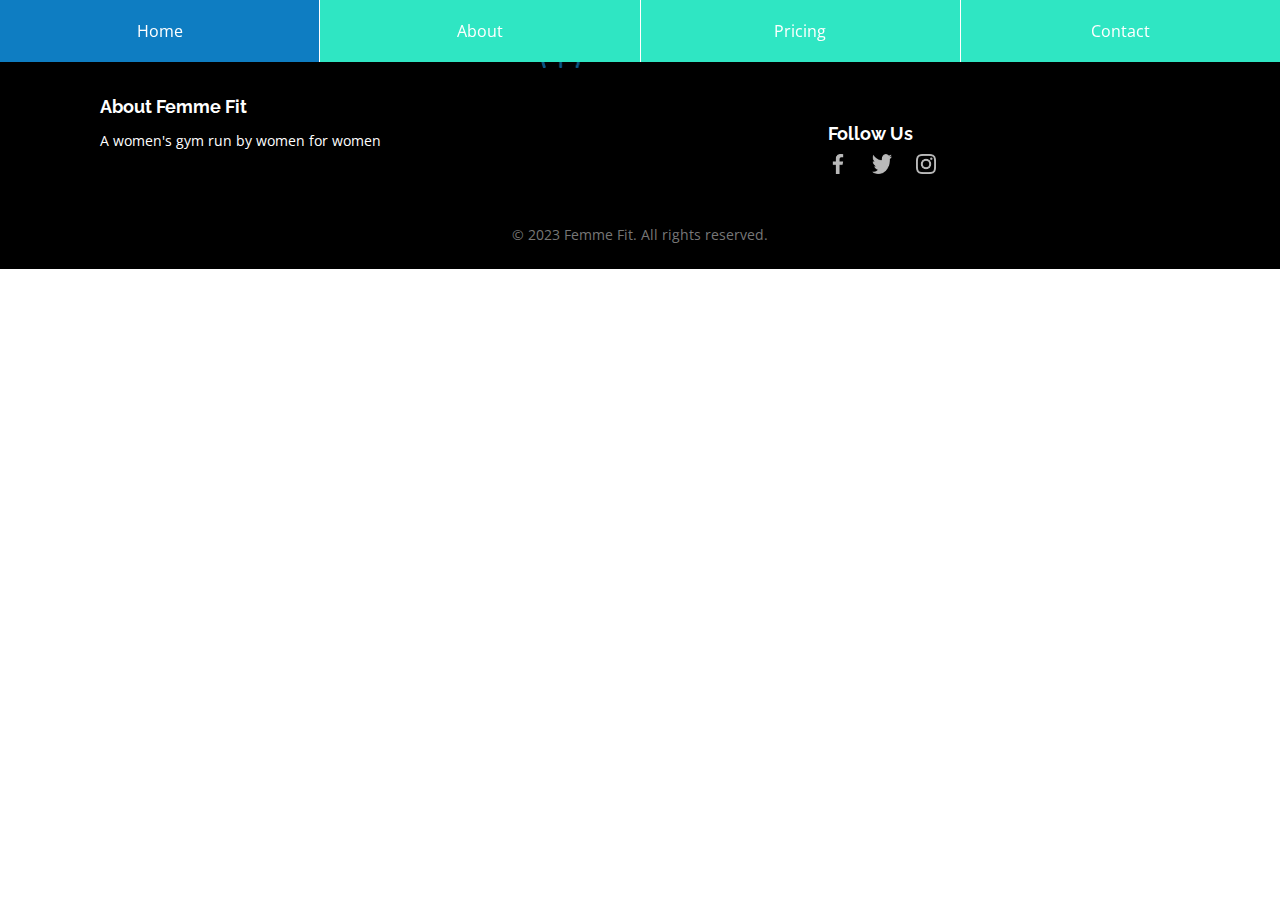
==== about.html @ 9b7427ed "main: fixed error with navigating back to home page in other html pages, removed character left over" ====
<!DOCTYPE html>
<html lang="en">

<head>
    <meta charset="UTF-8">
    <meta http-equiv="X-UA-Compatible" content="IE=edge">
    <meta name="viewport" content="width=device-width, initial-scale=1.0">
    <link rel="stylesheet" href="style.css">
    <title>Femme Fit - About</title>
</head>

<body>
    <div class="menu">
        <ul class="menu-items">
            <li><a href="index.html">Home</a></li>
            <li><a href="about.html">About</a></li>
            <li><a href="pricing.html">Pricing</a></li>
            <li><a href="contact.html">Contact</a></li>
        </ul>
    </div>

    <footer class="footer"><img class="footer-logo" src="assets/images/logo.png" alt="Logo">
        <div class="footer-content">
            <div class="footer-left pad-text">
                <h4>About Femme Fit</h4>
                <p>A women's gym run by women for women</p>
            </div>
            <div class="footer-right">
                <h4>Follow Us</h4>
                <div class="social-icons"> <a href="https://facebook.com" target="_blank"><img class="social-icon"
                            src="assets/images/fb.png" alt="facebook logo" /></a> <span> &nbsp; </span> <a
                        href="https://twitter.com" target="_blank"><img class="social-icon" src="assets/images/twitter.png"
                            alt="twitter logo" /></a> <span> &nbsp; </span> <a href="https://instagram.com"
                        target="_blank"><img class="social-icon" src="assets/images/insta.png" alt="instagram logo" /></a>
                </div>
            </div>
        </div>
        <div class="footer-bottom">
            <p>&copy; 2023 Femme Fit. All rights reserved.</p>
        </div>
    </footer>
</body>

</html>
---- style.css ----
@import url('https://fonts.googleapis.com/css2?family=Montserrat:wght@400;700&display=swap');
@import url('https://fonts.googleapis.com/css2?family=Raleway:wght@400;700&display=swap');
@import url('https://fonts.googleapis.com/css2?family=Open+Sans:wght@400;700&display=swap');

html,
body {
    padding: 0;
    margin: 0;
    scroll-behavior: smooth;
    background-color: #ffffff;
}


.white {
    color: #ffffff;
}

.blue {
    color: #0E7DC2;
}

.green {
    color: #2FE6C3;
}


h1,
h2 {
    font-family: 'Montserrat', sans-serif;
    font-weight: 700;
    text-transform: capitalize;
    font-size: 2em;
}

h3,
h4 {
    font-family: 'Raleway', sans-serif;
    font-weight: 400;
}

p {
    font-family: 'Open Sans', sans-serif;
    font-weight: 400;
}

a {
    font-family: 'Open Sans', sans-serif;
    font-weight: 400;
}

.text-center {
    text-align: center;
}


.menu {
    background-color: #2FE6C3;
    color: #ffffff;
    text-align: center;
    padding: 0px;
    position: fixed;
    top: 0;
    left: 0;
    width: 100%;
    box-shadow: 1px 10px 29px -7px rgba(0, 0, 0, 0.65);
}

.menu-items {
    display: flex;
    justify-content: center;
    list-style: none;
    margin: 0;
    padding: 0;
}

.menu-items li {
    width: 25%;
    transition: background-color 0.3s ease;
    border-right: 1px solid #ffffff;
}

.menu-items li:last-child {
    border-right: none;
}

.menu-items a {
    display: block;
    padding: 20px;
    text-decoration: none;
    color: inherit;
    transition: color 0.3s ease, background-color 0.3s ease;
}

.menu-items a:hover {
    color: #ffffff;
    background-color: #0E7DC2;
}


.green-button {
    font-family: 'Montserrat', sans-serif;
    font-size: 1rem;
    color: #ffffff;
    background-color: #2FE6C3;
    border: 2px solid #2FE6C3;
    border-radius: 4px;
    padding: 16px 20px;
    cursor: pointer;
    transition: background-color 0.3s ease;
}

.green-button:hover {
    background-color: #0E7DC2;
    border: 2px solid #ffffff;
}


.landing-section {
    height: 100vh;
    background-image: url("images/w2.jpg");
    background-size: cover;
    display: flex;
    align-items: center;
    justify-content: center;
}

.logo {
    max-width: 70%;
}

.landing-section,
.about-section,
.get-started-section {
    align-items: center;
    max-width: 100%;
    width: 100%;
    display: flex;
    flex-wrap: wrap;
}


.column {
    display: flex;
    flex-direction: column;
    justify-content: center;
}

.column img {
    max-width: 100%;
}

.contact-section {
    background: linear-gradient(to bottom, #2FE6C3, #0E7DC2);
    display: flex;
    flex-wrap: wrap;
    align-items: center;
    justify-content: center;
    padding: 8vh 0;
    text-align: left;
}


.pad-text {
    padding: 0 20px 50px 20px;
    max-width: 100%
}


.box-img {
    max-width: 100%;
}


form {
    display: flex;
    flex-direction: column;
    gap: 10px;
    font-family: 'Open Sans', sans-serif;
    text-align: left;
    padding: 20px;
    border-radius: 8px;
}

label {
    color: #ffffff;
    font-size: 0.7em;
}

input[type="text"],
input[type="email"],
textarea {
    padding: 10px;
    border: 1px solid #ccc;
    border-radius: 4px;
}

textarea {
    resize: vertical;
    min-height: 100px;
}


.footer {
    background-color: #000000;
    padding: 20px;
    color: #ffffff;
    text-align: center;
}

.footer-content {
    display: flex;
    justify-content: space-between;
    align-items: center;
}

.footer-left {
    width: 60%;
    text-align: left;
}

.footer-right {
    width: 40%;
    text-align: left;
}

.footer h4 {
    font-size: 18px;
    font-weight: bold;
    margin-bottom: 10px;
}

.footer p {
    font-size: 14px;
    margin-bottom: 5px;
}

.footer-logo {
    max-width: 200px;
    height: auto;
}

.social-icons {
    display: flex;
}

.social-icon {
    color: #333;
    max-height: 20px;
    width: auto;
    margin-right: 20px;
}

.footer-bottom {
    text-align: center;
    margin-top: 20px;
    font-size: 12px;
    color: #777;
}


@media (min-width: 768px) {
    .menu-items li {
        margin: 0px;
    }

    .menu-items a {
        padding: 20px;
    }

    .column {
        flex: 1;
        width: 50%;
    }

    .welcome-section {
        padding: 12vh 20vw;
    }

    .pad-text {
        padding: 0 80px 50px 80px;
        max-width: 100%
    }

    .logo {
        max-width: 50%;
    }
}
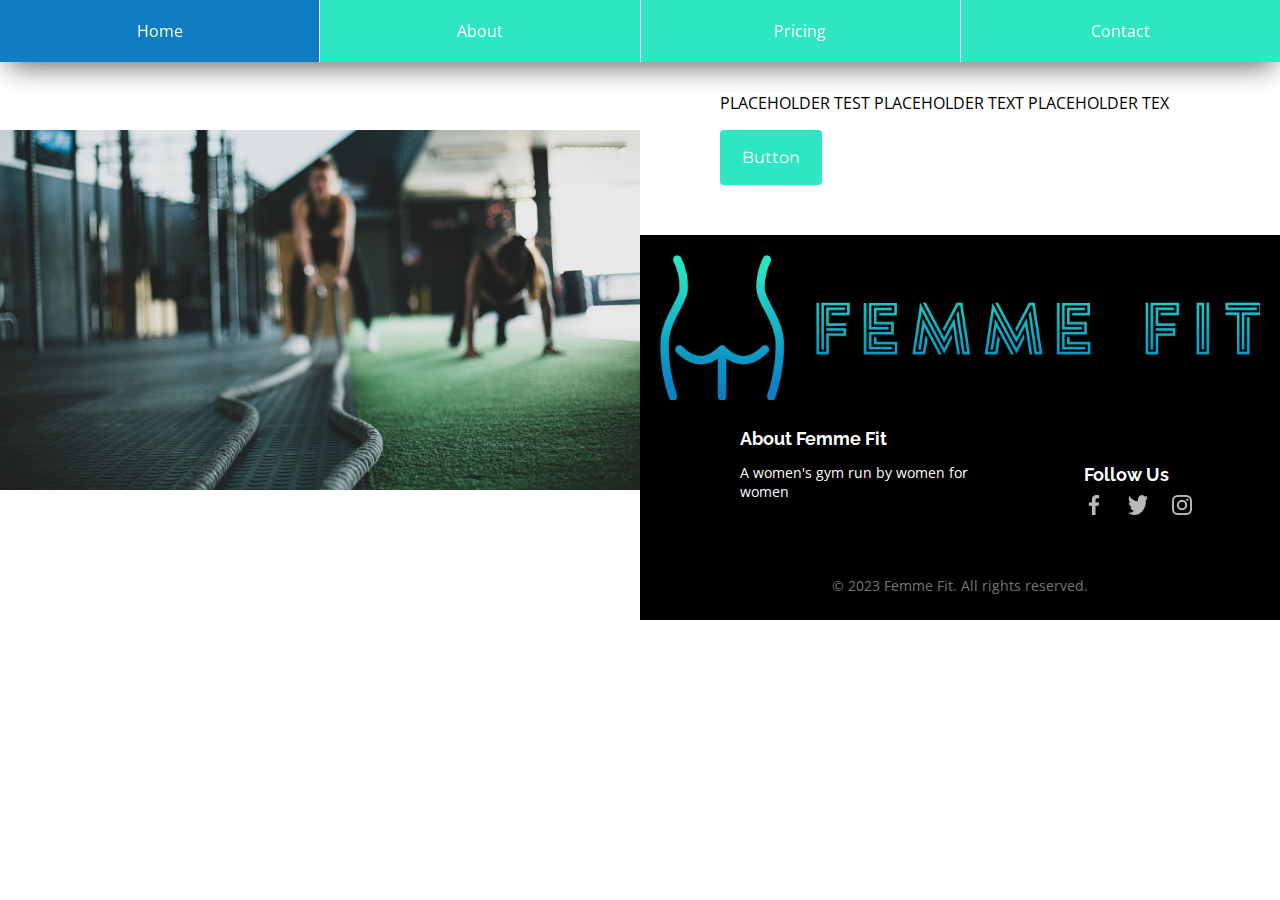
==== commit 4047976d: "feat: moved about us section from home page to about page" ====
--- a/about.html
+++ b/about.html
@@ -18,6 +18,17 @@
             <li><a href="contact.html">Contact</a></li>
         </ul>
     </div>
+
+    <div class="about-section">
+        <div class="column"> <img class="box-img" src="assets/images/w3.jpg" alt="image of women in the gym"> </div>
+        <div class="column">
+            <div class="pad-text">
+                <h2>About Us</h2>
+                <p>PLACEHOLDER TEST PLACEHOLDER TEXT PLACEHOLDER TEX</p>
+                <a href="#">
+                    <button class="green-button">Button</button>
+                </a>
+            </div>
 
     <footer class="footer"><img class="footer-logo" src="assets/images/logo.png" alt="Logo">
         <div class="footer-content">
--- a/style.css
+++ b/style.css
@@ -117,7 +117,7 @@
 
 .landing-section {
     height: 100vh;
-    background-image: url("images/w2.jpg");
+    background-image: url("assets/images/w2.jpg");
     background-size: cover;
     display: flex;
     align-items: center;
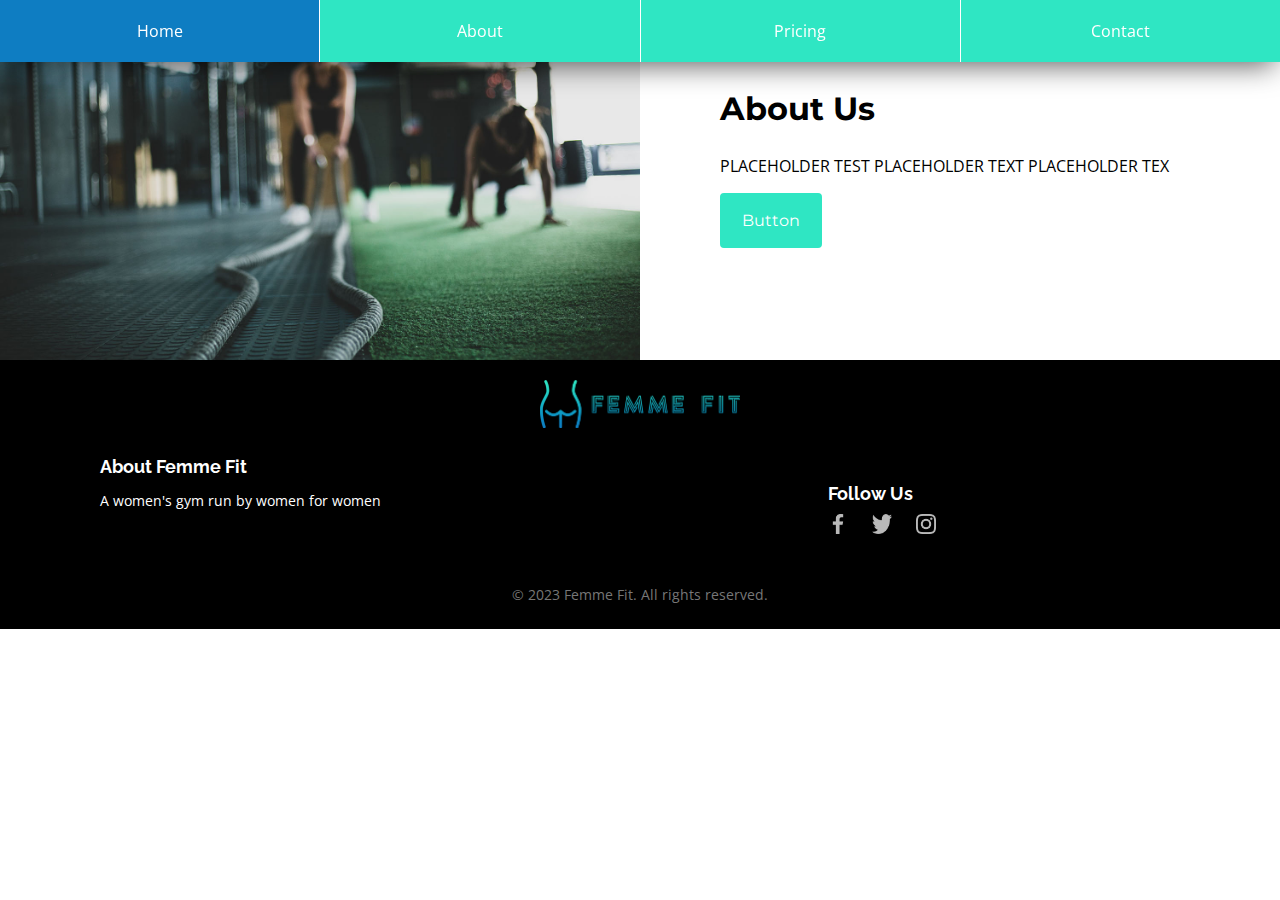
==== commit 2cb4d778: "main: add missing ending div tags" ====
--- a/about.html
+++ b/about.html
@@ -28,6 +28,8 @@
                 <a href="#">
                     <button class="green-button">Button</button>
                 </a>
+                </div>
+            </div>
             </div>
 
     <footer class="footer"><img class="footer-logo" src="assets/images/logo.png" alt="Logo">
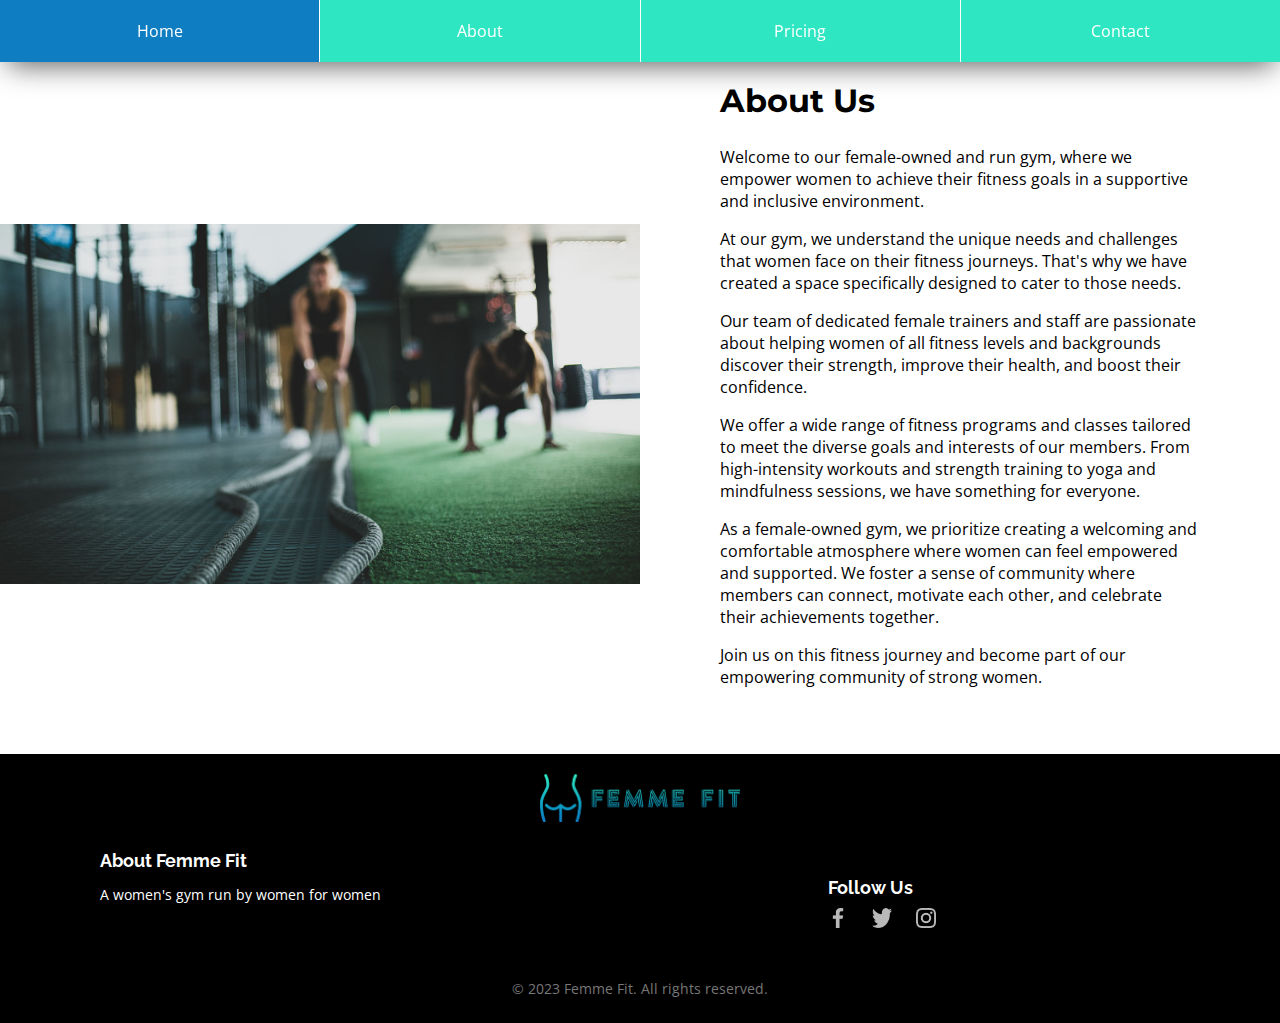
==== commit 7b0549f0: "feat: add about us text, remove button as no use for same" ====
--- a/about.html
+++ b/about.html
@@ -18,16 +18,26 @@
             <li><a href="contact.html">Contact</a></li>
         </ul>
     </div>
-
+<br><br><br>
     <div class="about-section">
         <div class="column"> <img class="box-img" src="assets/images/w3.jpg" alt="image of women in the gym"> </div>
         <div class="column">
             <div class="pad-text">
                 <h2>About Us</h2>
-                <p>PLACEHOLDER TEST PLACEHOLDER TEXT PLACEHOLDER TEX</p>
-                <a href="#">
-                    <button class="green-button">Button</button>
-                </a>
+                <p>Welcome to our female-owned and run gym, where we empower women to achieve their fitness goals in a supportive and
+                    inclusive environment.</p>
+                <p>At our gym, we understand the unique needs and challenges that women face on their fitness journeys. That's why we
+                    have created a space specifically designed to cater to those needs.</p>
+                <p>Our team of dedicated female trainers and staff are passionate about helping women of all fitness levels and
+                    backgrounds discover their strength, improve their health, and boost their confidence.</p>
+                <p>We offer a wide range of fitness programs and classes tailored to meet the diverse goals and interests of our
+                    members. From high-intensity workouts and strength training to yoga and mindfulness sessions, we have something for
+                    everyone.</p>
+                <p>As a female-owned gym, we prioritize creating a welcoming and comfortable atmosphere where women can feel empowered
+                    and supported. We foster a sense of community where members can connect, motivate each other, and celebrate their
+                    achievements together.</p>
+                <p>Join us on this fitness journey and become part of our empowering community of strong women.</p>
+                </section>
                 </div>
             </div>
             </div>
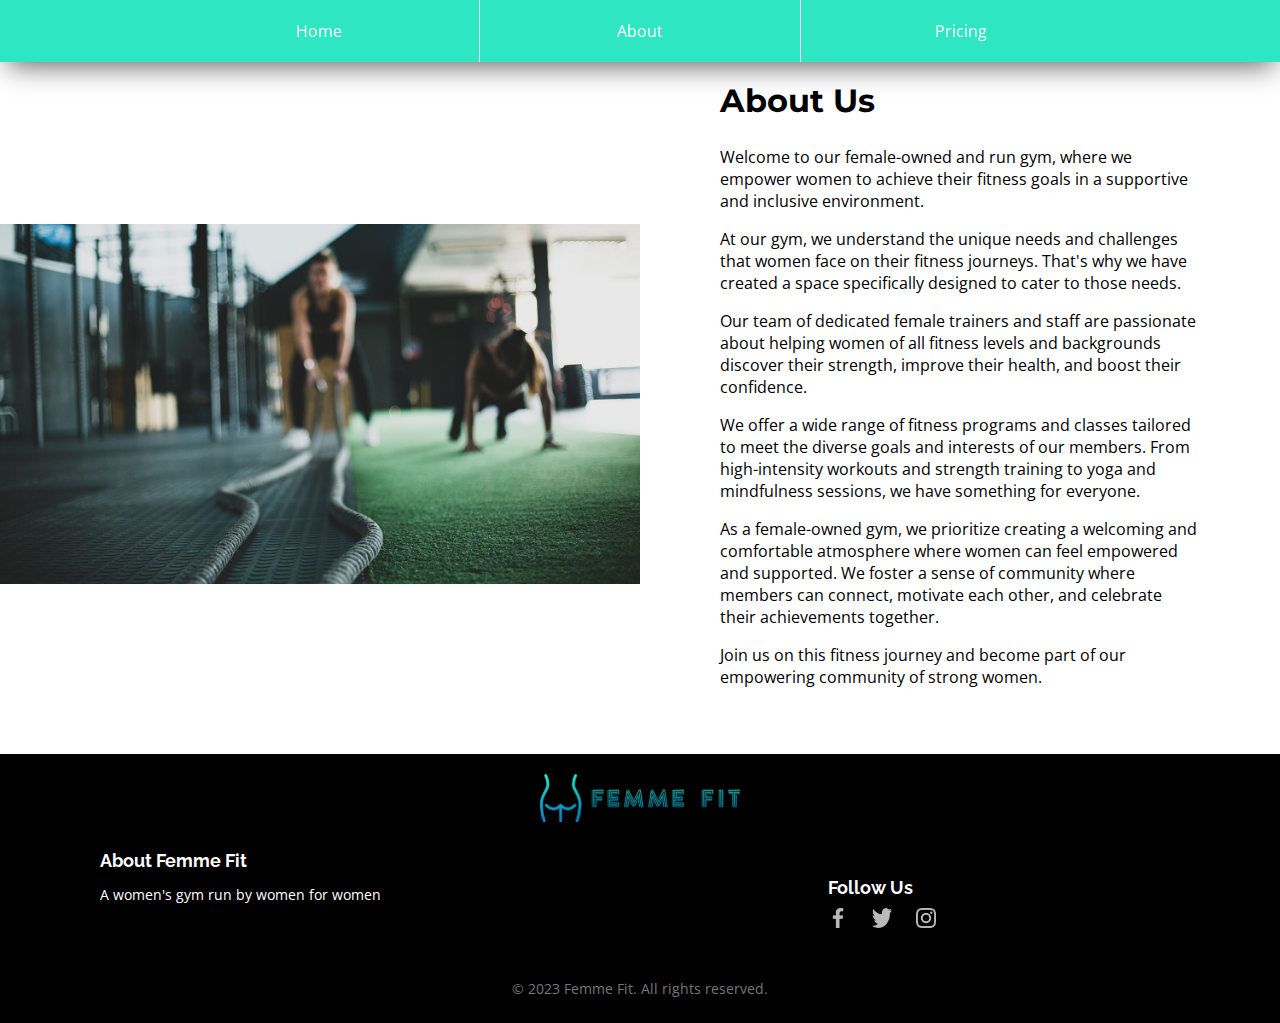
==== commit 623b1cab: "main: updated remaining html files to reflect contact.html deletion" ====
--- a/about.html
+++ b/about.html
@@ -15,7 +15,6 @@
             <li><a href="index.html">Home</a></li>
             <li><a href="about.html">About</a></li>
             <li><a href="pricing.html">Pricing</a></li>
-            <li><a href="contact.html">Contact</a></li>
         </ul>
     </div>
 <br><br><br>
--- a/style.css
+++ b/style.css
@@ -10,7 +10,6 @@
     background-color: #ffffff;
 }
 
-
 .white {
     color: #ffffff;
 }
@@ -48,6 +47,10 @@
     font-weight: 400;
 }
 
+ul { 
+    font-family: 'Open Sans', sans-serif;
+    font-weight: 400;
+}
 .text-center {
     text-align: center;
 }
@@ -129,8 +132,9 @@
 }
 
 .landing-section,
-.about-section,
-.get-started-section {
+.about-section, 
+.get-started-pricing-section
+ {
     align-items: center;
     max-width: 100%;
     width: 100%;
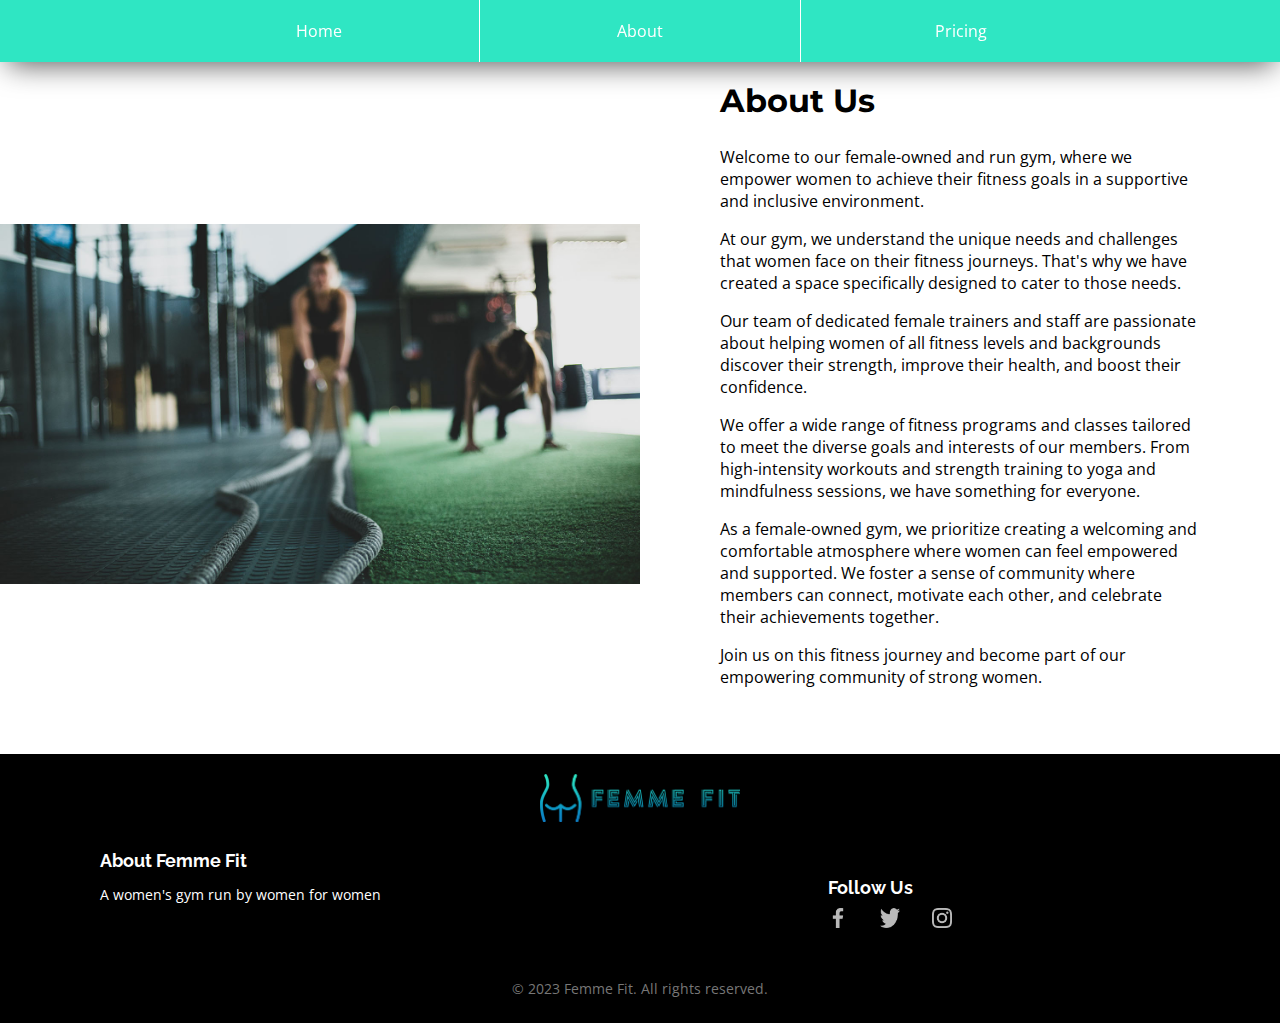
==== commit d73fd769: "final w3c changes, readme updated to reflect same" ====
--- a/about.html
+++ b/about.html
@@ -9,6 +9,7 @@
     <title>Femme Fit - About</title>
 </head>
 
+<!--Menu Section Start-->
 <body>
     <div class="menu">
         <ul class="menu-items">
@@ -17,31 +18,40 @@
             <li><a href="pricing.html">Pricing</a></li>
         </ul>
     </div>
+<!--Menu Section End-->
+
+<!--About Section Start-->
 <br><br><br>
     <div class="about-section">
         <div class="column"> <img class="box-img" src="assets/images/w3.jpg" alt="image of women in the gym"> </div>
         <div class="column">
             <div class="pad-text">
-                <h2>About Us</h2>
-                <p>Welcome to our female-owned and run gym, where we empower women to achieve their fitness goals in a supportive and
-                    inclusive environment.</p>
-                <p>At our gym, we understand the unique needs and challenges that women face on their fitness journeys. That's why we
-                    have created a space specifically designed to cater to those needs.</p>
-                <p>Our team of dedicated female trainers and staff are passionate about helping women of all fitness levels and
-                    backgrounds discover their strength, improve their health, and boost their confidence.</p>
-                <p>We offer a wide range of fitness programs and classes tailored to meet the diverse goals and interests of our
-                    members. From high-intensity workouts and strength training to yoga and mindfulness sessions, we have something for
-                    everyone.</p>
-                <p>As a female-owned gym, we prioritize creating a welcoming and comfortable atmosphere where women can feel empowered
-                    and supported. We foster a sense of community where members can connect, motivate each other, and celebrate their
-                    achievements together.</p>
+                <section>
+                    <h2>About Us</h2>
+                        <p>Welcome to our female-owned and run gym, where we empower women to achieve their fitness goals in a supportive and
+                         inclusive environment.</p>
+                         <p>At our gym, we understand the unique needs and challenges that women face on their fitness journeys. That's why we
+                         have created a space specifically designed to cater to those needs.</p>
+                        <p>Our team of dedicated female trainers and staff are passionate about helping women of all fitness levels and
+                        backgrounds discover their strength, improve their health, and boost their confidence.</p>
+                         <p>We offer a wide range of fitness programs and classes tailored to meet the diverse goals and interests of our
+                         members. From high-intensity workouts and strength training to yoga and mindfulness sessions, we have something for
+                        everyone.</p>
+                        <p>As a female-owned gym, we prioritize creating a welcoming and comfortable atmosphere where women can feel empowered
+                        and supported. We foster a sense of community where members can connect, motivate each other, and celebrate their
+                        achievements together.</p>
                 <p>Join us on this fitness journey and become part of our empowering community of strong women.</p>
                 </section>
-                </div>
             </div>
-            </div>
+        </div>
+        </div>
+    <!--About Section End-->
 
-    <footer class="footer"><img class="footer-logo" src="assets/images/logo.png" alt="Logo">
+
+    <!--Footer Section Start-->
+
+    <footer class="footer">
+        <img class="footer-logo" src="assets/images/logo.png" alt="Logo">
         <div class="footer-content">
             <div class="footer-left pad-text">
                 <h4>About Femme Fit</h4>
@@ -49,18 +59,22 @@
             </div>
             <div class="footer-right">
                 <h4>Follow Us</h4>
-                <div class="social-icons"> <a href="https://facebook.com" target="_blank"><img class="social-icon"
-                            src="assets/images/fb.png" alt="facebook logo" /></a> <span> &nbsp; </span> <a
-                        href="https://twitter.com" target="_blank"><img class="social-icon" src="assets/images/twitter.png"
-                            alt="twitter logo" /></a> <span> &nbsp; </span> <a href="https://instagram.com"
-                        target="_blank"><img class="social-icon" src="assets/images/insta.png" alt="instagram logo" /></a>
-                </div>
+                <a href="https://facebook.com" target="_blank"><img class="social-icon" src="assets/images/fb.png"
+                    alt="facebook logo"></a>
+                <span> &nbsp; </span>
+                <a href="https://twitter.com" target="_blank"><img class="social-icon" src="assets/images/twitter.png"
+                        alt="twitter logo"></a>
+                <span> &nbsp; </span>
+                <a href="https://instagram.com" target="_blank"><img class="social-icon" src="assets/images/insta.png"
+                        alt="instagram logo"></a>
             </div>
         </div>
         <div class="footer-bottom">
             <p>&copy; 2023 Femme Fit. All rights reserved.</p>
         </div>
     </footer>
+ <!--Footer Section End-->
+
 </body>
 
 </html>--- a/style.css
+++ b/style.css
@@ -1,3 +1,4 @@
+/*fonts showing up as error - unsure as to why*/
 @import url('https://fonts.googleapis.com/css2?family=Montserrat:wght@400;700&display=swap');
 @import url('https://fonts.googleapis.com/css2?family=Raleway:wght@400;700&display=swap');
 @import url('https://fonts.googleapis.com/css2?family=Open+Sans:wght@400;700&display=swap');
@@ -190,6 +191,7 @@
     font-size: 0.7em;
 }
 
+/*form input defined*/
 input[type="text"],
 input[type="email"],
 textarea {
@@ -261,7 +263,7 @@
     color: #777;
 }
 
-
+/*responsivity*/
 @media (min-width: 768px) {
     .menu-items li {
         margin: 0px;
